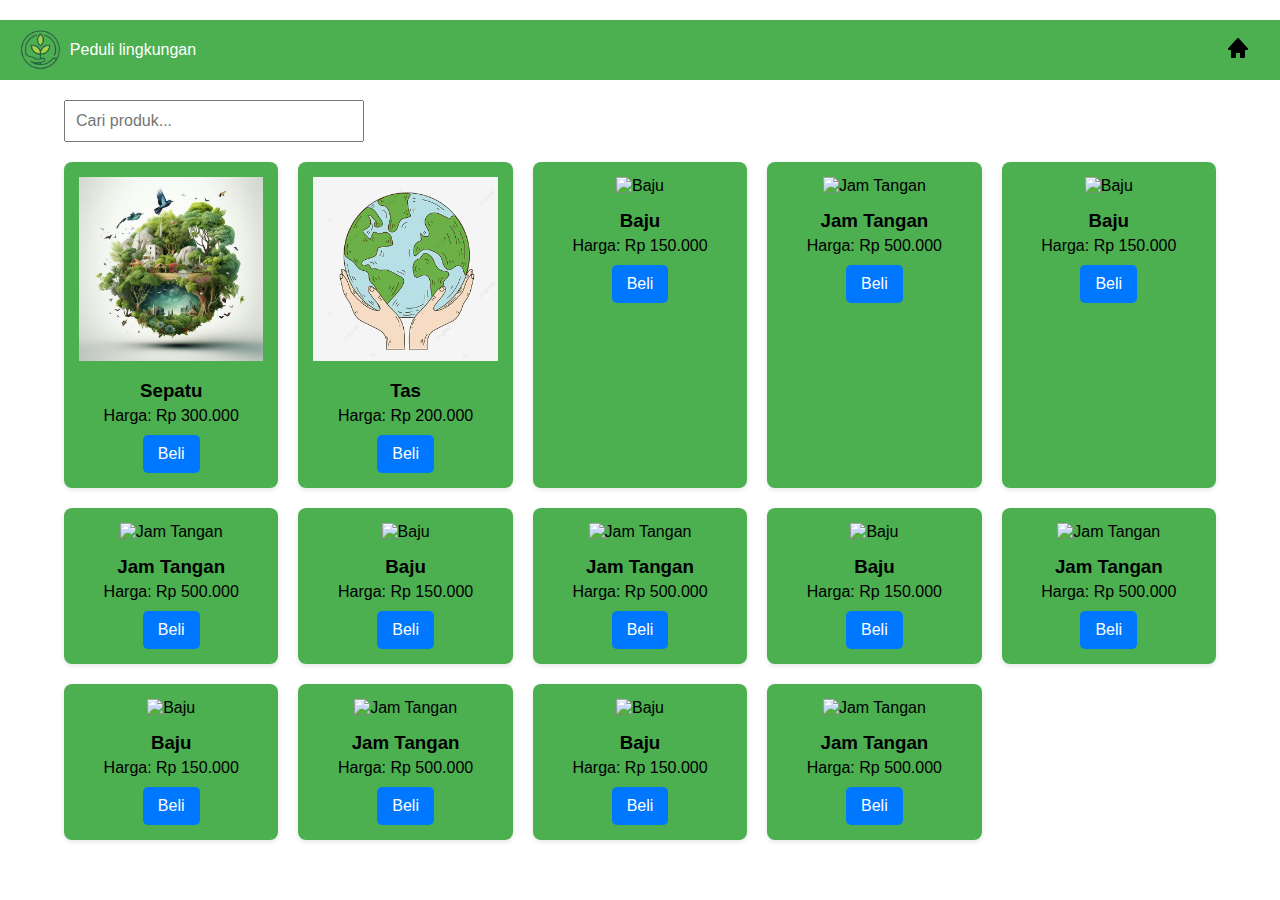
==== belanja.html @ 1ff390d4 "Add files via upload" ====
<!DOCTYPE html>
<html lang="en">
<head>
    <meta charset="UTF-8">
    <meta name="viewport" content="width=device-width, initial-scale=1.0">
    <title>Sticky Navbar</title>
    <style>
        /* Reset default margin and padding */
        * {
            margin: 0;
            padding: 0;
            box-sizing: border-box;
        }

        body {
            font-family: Arial, sans-serif;
        }

        .navbar {
            display: flex;
            align-items: center;
            justify-content: space-between;
            background-color: #4CAF50;
            color: #fff;
            padding: 10px 20px;
            position: sticky;
            top: 0;
            z-index: 1000;
        }

        .navbar .logo {
            display: flex;
            align-items: center;
        }

        .navbar .logo img {
            height: 40px;
            margin-right: 10px;
        }

        .navbar .menu {
            display: flex;
            list-style-type: none;
        }

        .navbar .menu li {
            margin: 0 10px;
        }

        .navbar .menu a {
            text-decoration: none;
            color: #fff;
            font-size: 16px;
            transition: color 0.3s ease;
        }

        .navbar .menu a:hover {
            color: #00bcd4;
        }

        .content {
            padding: 20px;
            height: 2000px; /* Simulate a long page */
        }
        .container {
      width: 90%;
      max-width: 1200px;
      margin: 0 auto;
    }

    header {
      display: flex;
      justify-content: space-between;
      align-items: center;
      margin: 20px 0;
    }

    header h1 {
      margin: 0;
    }

    header input {
      padding: 10px;
      font-size: 16px;
      width: 300px;
    }

    .card-container {
      display: grid;
      grid-template-columns: repeat(auto-fill, minmax(200px, 1fr));
      gap: 20px;
    }

    .card {
      background: #4CAF50;
      border-radius: 8px;
      box-shadow: 0 2px 5px rgba(0, 0, 0, 0.1);
      overflow: hidden;
      text-align: center;
      padding: 15px;
      transition: transform 0.3s;
    }

    .card:hover {
      transform: translateY(-5px);
    }

    .card img {
      width: 100%;
      height: auto;
    }

    .card h3 {
      margin: 15px 0 5px;
    }

    .card p {
      margin: 0;
      color: #000000;
    }
    .card button {
      margin-top: 10px;
      padding: 10px 15px;
      background-color: #0077ff;
      color: #fff;
      border: none;
      border-radius: 5px;
      cursor: pointer;
      font-size: 16px;
    }

    .card button:hover {
      background-color: #00ddff;
    }
    </style>
</head>
<body>
    <header class="navbar">
        <div class="logo">
            <img src="L_E_Cologie-removebg-preview.png" alt="Logo">
            <span>Peduli lingkungan</span>
        </div>
        <ul class="menu">
            <li><a href="index.html"><svg xmlns="http://www.w3.org/2000/svg" width="24" height="24" viewBox="0 0 24 24" style="fill: rgba(0, 0, 0, 1);transform: msFilter"><path d="m21.743 12.331-9-10c-.379-.422-1.107-.422-1.486 0l-9 10a.998.998 0 0 0-.17 1.076c.16.361.518.593.913.593h2v7a1 1 0 0 0 1 1h3a1 1 0 0 0 1-1v-4h4v4a1 1 0 0 0 1 1h3a1 1 0 0 0 1-1v-7h2a.998.998 0 0 0 .743-1.669z"></path></svg></a></li>
        </ul>
    </header>
    
    <div class="container">
        <header>
          <input type="text" id="search" placeholder="Cari produk..." oninput="filterCards()">
        </header>
        <div class="card-container" id="card-container">
          <div class="card" data-name="Sepatu">
            <img src="Gambar Peduli Terhadap Alam Dan Lingkungan _ Elemen Grafis PSD Unduhan Gratis - Pikbest.jpg" alt="Sepatu">
            <h3>Sepatu</h3>
            <p>Harga: Rp 300.000</p>
            <button onclick="buyProduct('Jam Tangan')">Beli</button>
          </div>
          <div class="card" data-name="Tas">
            <img src="Ilustrasi Bumi Hijau Yang Sehat Di Tangan Vektor, Di Telapak Tangan Anda, Bumi, Hijau PNG dan Vektor dengan Background Transparan untuk Unduh Gratis.jpg" alt="Tas">
            <h3>Tas</h3>
            <p>Harga: Rp 200.000</p>
            <button onclick="buyProduct('Jam Tangan')">Beli</button>
          </div>
          <div class="card" data-name="Baju">
            <img src="https://via.placeholder.com/150" alt="Baju">
            <h3>Baju</h3>
            <p>Harga: Rp 150.000</p>
            <button onclick="buyProduct('Jam Tangan')">Beli</button>
          </div>
          <div class="card" data-name="Jam Tangan">
            <img src="https://via.placeholder.com/150" alt="Jam Tangan">
            <h3>Jam Tangan</h3>
            <p>Harga: Rp 500.000</p>
            <button onclick="buyProduct('Jam Tangan')">Beli</button>
          </div>
          <div class="card" data-name="Baju">
            <img src="https://via.placeholder.com/150" alt="Baju">
            <h3>Baju</h3>
            <p>Harga: Rp 150.000</p>
            <button onclick="buyProduct('Jam Tangan')">Beli</button>
          </div>
          <div class="card" data-name="Jam Tangan">
            <img src="https://via.placeholder.com/150" alt="Jam Tangan">
            <h3>Jam Tangan</h3>
            <p>Harga: Rp 500.000</p>
            <button onclick="buyProduct('Jam Tangan')">Beli</button>
          </div>
          <div class="card" data-name="Baju">
            <img src="https://via.placeholder.com/150" alt="Baju">
            <h3>Baju</h3>
            <p>Harga: Rp 150.000</p>
            <button onclick="buyProduct('Jam Tangan')">Beli</button>
          </div>
          <div class="card" data-name="Jam Tangan">
            <img src="https://via.placeholder.com/150" alt="Jam Tangan">
            <h3>Jam Tangan</h3>
            <p>Harga: Rp 500.000</p>
            <button onclick="buyProduct('Jam Tangan')">Beli</button>
          </div>
          <div class="card" data-name="Baju">
            <img src="https://via.placeholder.com/150" alt="Baju">
            <h3>Baju</h3>
            <p>Harga: Rp 150.000</p>
            <button onclick="buyProduct('Jam Tangan')">Beli</button>
          </div>
          <div class="card" data-name="Jam Tangan">
            <img src="https://via.placeholder.com/150" alt="Jam Tangan">
            <h3>Jam Tangan</h3>
            <p>Harga: Rp 500.000</p>
            <button onclick="buyProduct('Jam Tangan')">Beli</button>
          </div>
          <div class="card" data-name="Baju">
            <img src="https://via.placeholder.com/150" alt="Baju">
            <h3>Baju</h3>
            <p>Harga: Rp 150.000</p>
            <button onclick="buyProduct('Jam Tangan')">Beli</button>
          </div>
          <div class="card" data-name="Jam Tangan">
            <img src="https://via.placeholder.com/150" alt="Jam Tangan">
            <h3>Jam Tangan</h3>
            <p>Harga: Rp 500.000</p>
            <button onclick="buyProduct('Jam Tangan')">Beli</button>
          </div>
          <div class="card" data-name="Baju">
            <img src="https://via.placeholder.com/150" alt="Baju">
            <h3>Baju</h3>
            <p>Harga: Rp 150.000</p>
            <button onclick="buyProduct('Jam Tangan')">Beli</button>
          </div>
          <div class="card" data-name="Jam Tangan">
            <img src="https://via.placeholder.com/150" alt="Jam Tangan">
            <h3>Jam Tangan</h3>
            <p>Harga: Rp 500.000</p>
            <button onclick="buyProduct('Jam Tangan')">Beli</button>
          </div>
        </div>
      </div>
      <script>
        function filterCards() {
          const searchInput = document.getElementById('search').value.toLowerCase();
          const cards = document.querySelectorAll('.card');
    
          cards.forEach(card => {
            const name = card.getAttribute('data-name').toLowerCase();
            if (name.includes(searchInput)) {
              card.style.display = "block";
            } else {
              card.style.display = "none";
            }
          });
        }
    
        function buyProduct(productName) {
          alert(`Anda memilih untuk membeli: ${productName}`);
        }
      </script>
</body>
</html>
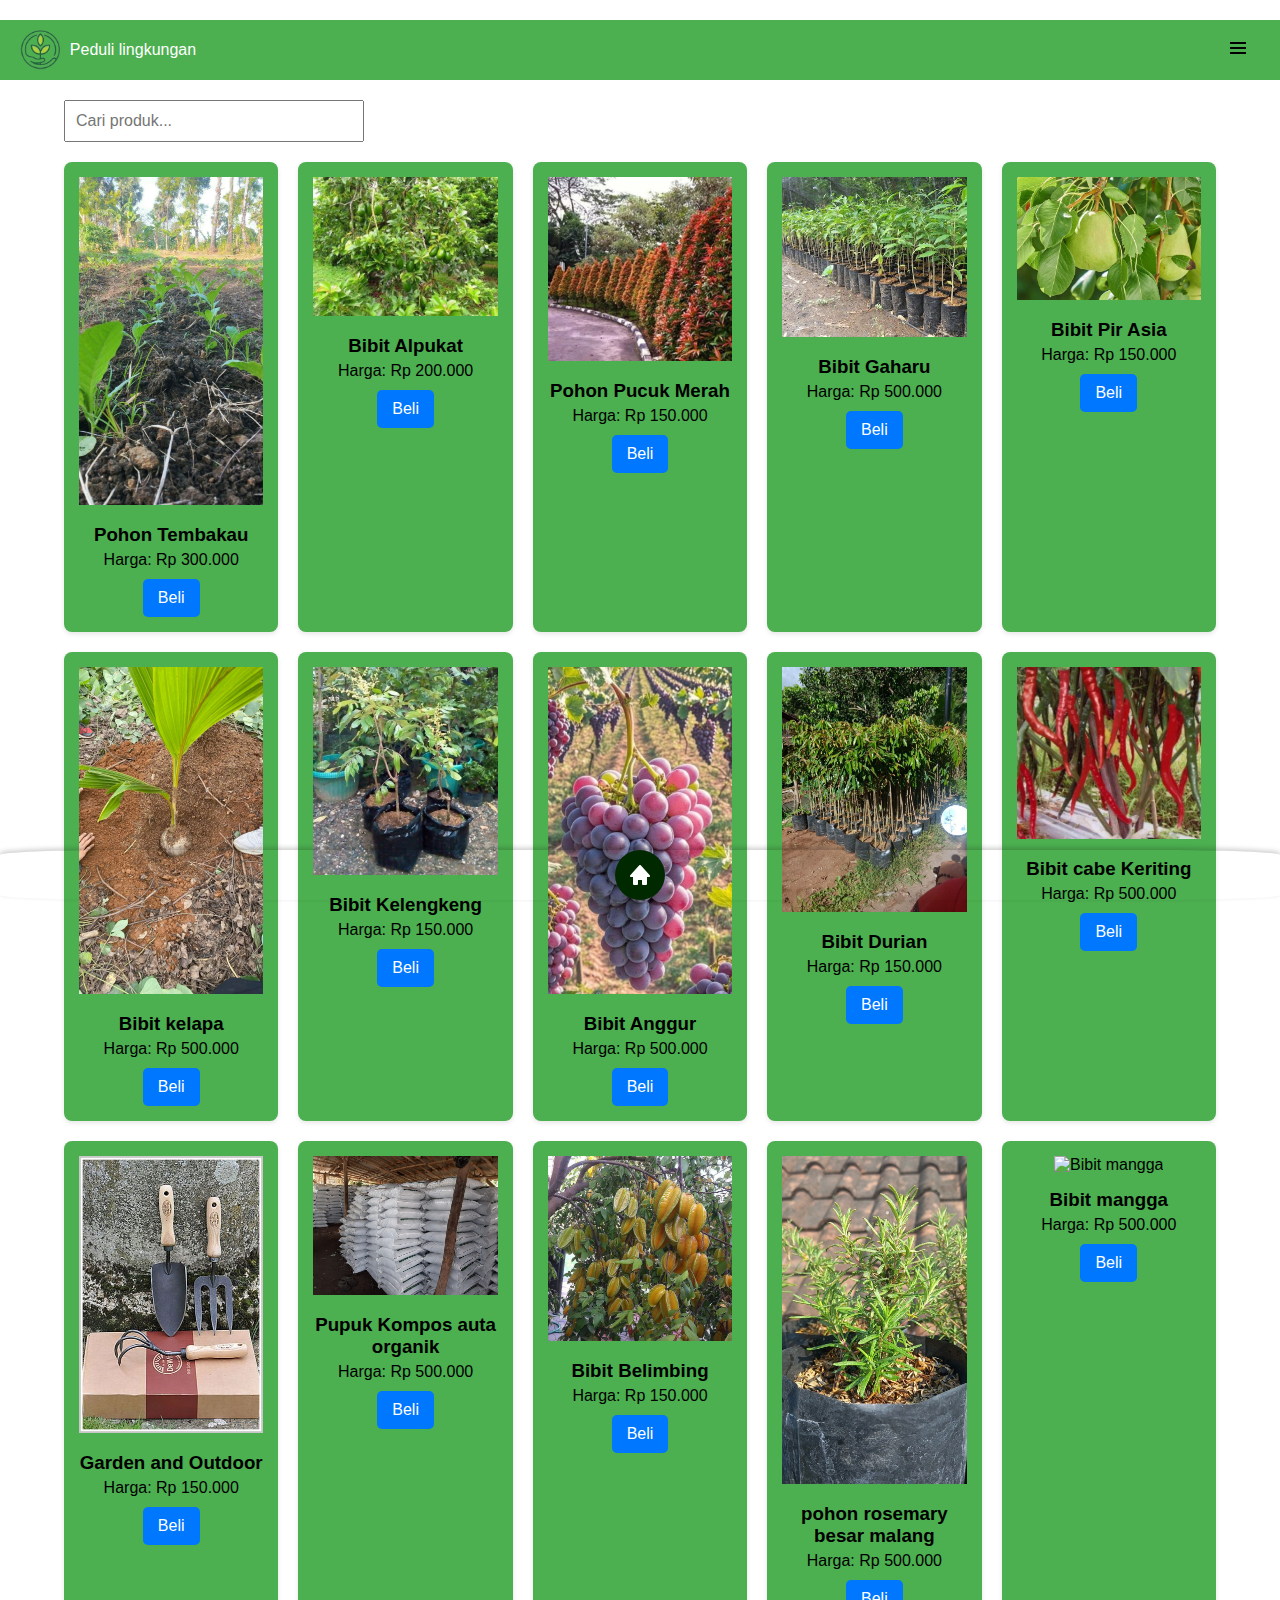
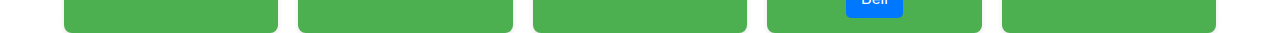
==== commit 03f16e81: "Add files via upload" ====
--- a/belanja.html
+++ b/belanja.html
@@ -132,6 +132,46 @@
     .card button:hover {
       background-color: #00ddff;
     }
+    .navbar1 {
+    position: fixed;
+    bottom: 0;
+    left: 0;
+    width: 100%;
+    background-color: #00340200;
+    color: #fff;
+    box-shadow: 0 -2px 5px rgba(0, 0, 0, 0.2);
+    z-index: 1000;
+    border-radius: 10%;
+}
+
+.navbar1 ul {
+    list-style: none;
+    display: flex;
+    justify-content: space-around;
+    align-items: center;
+    margin: 0;
+}
+
+.navbar1 ul li {
+    display: inline;
+}
+
+.navbar1 ul li a {
+  width: 50px; 
+  height: 50px; 
+  background-color: #002900; 
+  border-radius: 50%; 
+  display: flex; 
+  align-items: center; 
+  justify-content: center;
+  font-size: 16px; 
+  text-align: center; 
+}
+
+.navbar1 ul li a:hover {
+    background-color: #006f09;
+    transform: translateY(-5px);
+}
     </style>
 </head>
 <body>
@@ -141,7 +181,7 @@
             <span>Peduli lingkungan</span>
         </div>
         <ul class="menu">
-            <li><a href="index.html"><svg xmlns="http://www.w3.org/2000/svg" width="24" height="24" viewBox="0 0 24 24" style="fill: rgba(0, 0, 0, 1);transform: msFilter"><path d="m21.743 12.331-9-10c-.379-.422-1.107-.422-1.486 0l-9 10a.998.998 0 0 0-.17 1.076c.16.361.518.593.913.593h2v7a1 1 0 0 0 1 1h3a1 1 0 0 0 1-1v-4h4v4a1 1 0 0 0 1 1h3a1 1 0 0 0 1-1v-7h2a.998.998 0 0 0 .743-1.669z"></path></svg></a></li>
+          <li><a href="menu.html"><svg xmlns="http://www.w3.org/2000/svg" width="24" height="24" viewBox="0 0 24 24" style="fill: rgba(0, 0, 0, 1);transform: msFilter"><path d="M4 6h16v2H4zm0 5h16v2H4zm0 5h16v2H4z"></path></svg></svg></a></li>
         </ul>
     </header>
     
@@ -150,92 +190,104 @@
           <input type="text" id="search" placeholder="Cari produk..." oninput="filterCards()">
         </header>
         <div class="card-container" id="card-container">
-          <div class="card" data-name="Sepatu">
-            <img src="Gambar Peduli Terhadap Alam Dan Lingkungan _ Elemen Grafis PSD Unduhan Gratis - Pikbest.jpg" alt="Sepatu">
-            <h3>Sepatu</h3>
+          <div class="card" data-name="Pohon Tembakau">
+            <img src="/be/Pohon Tembakau.jpg" alt="Pohon Tembakau">
+            <h3>Pohon Tembakau</h3>
             <p>Harga: Rp 300.000</p>
+            <button onclick="buyProduct('Pohon Tembakau')">Beli</button>
+          </div>
+          <div class="card" data-name="Bibit Alpukat">
+            <img src="/be/Bibit Alpukat Mentega Di Malang, Bibit Alpukat Mentega, Jual Bibit Alpukat Mentega, Jual Bibit Alpukat Mentega Miki Depok, Bibit Buah Alpukat Mentega, Jual Bibit Alpukat Mentega Depok, Bibit Pohon Alpukat Mentega, Jua.jpg" alt="Bibit Alpukat">
+            <h3>Bibit Alpukat</h3>
+            <p>Harga: Rp 200.000</p>
+            <button onclick="buyProduct('Bibit Alpukat')">Beli</button>
+          </div>
+          <div class="card" data-name="Pohon Pucuk Merah">
+            <img src="/be/( BISA BAYAR DI TEMPAT ) pohon pucuk merah.jpg" alt="Pohon Pucuk Merah">
+            <h3>Pohon Pucuk Merah</h3>
+            <p>Harga: Rp 150.000</p>
+            <button onclick="buyProduct('Pohon Pucuk Merah')">Beli</button>
+          </div>
+          <div class="card" data-name="Bibit Gaharu">
+            <img src="/be/jual bibit gaharu.jpg" alt="Bibit Gaharu">
+            <h3>Bibit Gaharu</h3>
+            <p>Harga: Rp 500.000</p>
+            <button onclick="buyProduct('Bibit Gaharu')">Beli</button>
+          </div>
+          <div class="card" data-name="Bibit Pir Asia">
+            <img src="/be/Jual Bibit Pir Asia – Jenis Pir Dataran Rendah Dengan Rasa Manis.jpg" alt="Bibit Pir Asia">
+            <h3>Bibit Pir Asia</h3>
+            <p>Harga: Rp 150.000</p>
+            <button onclick="buyProduct('Bibit Pir Asia')">Beli</button>
+          </div>
+          <div class="card" data-name="Bibit kelapa">
+            <img src="/be/ini adalah bibit kelapa.jpg" alt="Bibit kelapa">
+            <h3>Bibit kelapa</h3>
+            <p>Harga: Rp 500.000</p>
+            <button onclick="buyProduct('Bibit kelapa')">Beli</button>
+          </div>
+          <div class="card" data-name="Bibit Kelengkeng">
+            <img src="/be/ONGKIR MURAH! WA _ 0823-2711-3939 Bibit Kelengkeng Itoh Prambanan.jpg" alt="Bibit Kelengkeng">
+            <h3>Bibit Kelengkeng</h3>
+            <p>Harga: Rp 150.000</p>
+            <button onclick="buyProduct('Bibit Kelengkeng')">Beli</button>
+          </div>
+          <!--  -->
+          <div class="card" data-name="Bibit Anggur">
+            <img src="/be/download (1).jpg" alt="Bibit Anggur">
+            <h3>Bibit Anggur</h3>
+            <p>Harga: Rp 500.000</p>
+            <button onclick="buyProduct('Bibit Anggur')">Beli</button>
+          </div>
+          <div class="card" data-name="Bibit Durian">
+            <img src="/be/Bibit Durian kaki 3 wa 085877189866.jpg" alt="Bibit Durian">
+            <h3>Bibit Durian</h3>
+            <p>Harga: Rp 150.000</p>
+            <button onclick="buyProduct('Bibit Durian')">Beli</button>
+          </div>
+          <div class="card" data-name="Bibit cabe Keriting">
+            <img src="be/Jual Bibit Cabe Keriting _ Benih Cabai Keriting - BibitBunga.jpg" alt="Bibit cabe Keriting">
+            <h3>Bibit cabe Keriting</h3>
+            <p>Harga: Rp 500.000</p>
+            <button onclick="buyProduct('Bibit cabe Keriting')">Beli</button>
+          </div>
+          <div class="card" data-name="Garden and Outdoor">
+            <img src="be/Amazon_com_ Garden and Outdoor _ Garden Tools.jpg" alt="Garden and Outdoor">
+            <h3>Garden and Outdoor</h3>
+            <p>Harga: Rp 150.000</p>
+            <button onclick="buyProduct('Garden and Outdoor')">Beli</button>
+          </div>
+          <div class="card" data-name="Pupuk Kompos auta organik">
+            <img src="be/Menjual Pupuk Kompos atau Pupuk Organik.jpg" alt="Pupuk Kompos auta organik">
+            <h3>Pupuk Kompos auta organik</h3>
+            <p>Harga: Rp 500.000</p>
+            <button onclick="buyProduct('Pupuk Kompos auta organik')">Beli</button>
+          </div>
+          <div class="card" data-name="Bibit Belimbing">
+            <img src="be/Spesialist Tanaman Buah on Instagram_ “Selamat….jpg" alt="Bibit Belimbing">
+            <h3>Bibit Belimbing</h3>
+            <p>Harga: Rp 150.000</p>
             <button onclick="buyProduct('Jam Tangan')">Beli</button>
           </div>
-          <div class="card" data-name="Tas">
-            <img src="Ilustrasi Bumi Hijau Yang Sehat Di Tangan Vektor, Di Telapak Tangan Anda, Bumi, Hijau PNG dan Vektor dengan Background Transparan untuk Unduh Gratis.jpg" alt="Tas">
-            <h3>Tas</h3>
-            <p>Harga: Rp 200.000</p>
-            <button onclick="buyProduct('Jam Tangan')">Beli</button>
-          </div>
-          <div class="card" data-name="Baju">
-            <img src="https://via.placeholder.com/150" alt="Baju">
-            <h3>Baju</h3>
-            <p>Harga: Rp 150.000</p>
-            <button onclick="buyProduct('Jam Tangan')">Beli</button>
-          </div>
-          <div class="card" data-name="Jam Tangan">
-            <img src="https://via.placeholder.com/150" alt="Jam Tangan">
-            <h3>Jam Tangan</h3>
-            <p>Harga: Rp 500.000</p>
-            <button onclick="buyProduct('Jam Tangan')">Beli</button>
-          </div>
-          <div class="card" data-name="Baju">
-            <img src="https://via.placeholder.com/150" alt="Baju">
-            <h3>Baju</h3>
-            <p>Harga: Rp 150.000</p>
-            <button onclick="buyProduct('Jam Tangan')">Beli</button>
-          </div>
-          <div class="card" data-name="Jam Tangan">
-            <img src="https://via.placeholder.com/150" alt="Jam Tangan">
-            <h3>Jam Tangan</h3>
-            <p>Harga: Rp 500.000</p>
-            <button onclick="buyProduct('Jam Tangan')">Beli</button>
-          </div>
-          <div class="card" data-name="Baju">
-            <img src="https://via.placeholder.com/150" alt="Baju">
-            <h3>Baju</h3>
-            <p>Harga: Rp 150.000</p>
-            <button onclick="buyProduct('Jam Tangan')">Beli</button>
-          </div>
-          <div class="card" data-name="Jam Tangan">
-            <img src="https://via.placeholder.com/150" alt="Jam Tangan">
-            <h3>Jam Tangan</h3>
-            <p>Harga: Rp 500.000</p>
-            <button onclick="buyProduct('Jam Tangan')">Beli</button>
-          </div>
-          <div class="card" data-name="Baju">
-            <img src="https://via.placeholder.com/150" alt="Baju">
-            <h3>Baju</h3>
-            <p>Harga: Rp 150.000</p>
-            <button onclick="buyProduct('Jam Tangan')">Beli</button>
-          </div>
-          <div class="card" data-name="Jam Tangan">
-            <img src="https://via.placeholder.com/150" alt="Jam Tangan">
-            <h3>Jam Tangan</h3>
-            <p>Harga: Rp 500.000</p>
-            <button onclick="buyProduct('Jam Tangan')">Beli</button>
-          </div>
-          <div class="card" data-name="Baju">
-            <img src="https://via.placeholder.com/150" alt="Baju">
-            <h3>Baju</h3>
-            <p>Harga: Rp 150.000</p>
-            <button onclick="buyProduct('Jam Tangan')">Beli</button>
-          </div>
-          <div class="card" data-name="Jam Tangan">
-            <img src="https://via.placeholder.com/150" alt="Jam Tangan">
-            <h3>Jam Tangan</h3>
-            <p>Harga: Rp 500.000</p>
-            <button onclick="buyProduct('Jam Tangan')">Beli</button>
-          </div>
-          <div class="card" data-name="Baju">
-            <img src="https://via.placeholder.com/150" alt="Baju">
-            <h3>Baju</h3>
-            <p>Harga: Rp 150.000</p>
-            <button onclick="buyProduct('Jam Tangan')">Beli</button>
-          </div>
-          <div class="card" data-name="Jam Tangan">
-            <img src="https://via.placeholder.com/150" alt="Jam Tangan">
-            <h3>Jam Tangan</h3>
-            <p>Harga: Rp 500.000</p>
-            <button onclick="buyProduct('Jam Tangan')">Beli</button>
+          <div class="card" data-name="pohon rosemary besar malang">
+            <img src="be/SPECIAL!!, 081358123335, Jual pohon rosemary besar malang.jpg" alt="pohon rosemary besar malang">
+            <h3>pohon rosemary besar malang</h3>
+            <p>Harga: Rp 500.000</p>
+            <button onclick="buyProduct('pohon rosemary besar malang')">Beli</button>
+          </div>
+          <div class="card" data-name="Bibit mangga">
+            <img src="be/mangga #mango.jpg" alt="Bibit mangga">
+            <h3>Bibit mangga</h3>
+            <p>Harga: Rp 500.000</p>
+            <button onclick="buyProduct('Bibit mangga')">Beli</button>
           </div>
         </div>
       </div>
+      <nav class="navbar1">
+      <ul>
+        <li><a href="index.html"><svg xmlns="http://www.w3.org/2000/svg" width="24" height="24" viewBox="0 0 24 24" style="fill: rgb(255, 255, 255);transform: msFilter"><path d="m21.743 12.331-9-10c-.379-.422-1.107-.422-1.486 0l-9 10a.998.998 0 0 0-.17 1.076c.16.361.518.593.913.593h2v7a1 1 0 0 0 1 1h3a1 1 0 0 0 1-1v-4h4v4a1 1 0 0 0 1 1h3a1 1 0 0 0 1-1v-7h2a.998.998 0 0 0 .743-1.669z"></path></svg></a></li>
+      </ul>
+    </nav>
       <script>
         function filterCards() {
           const searchInput = document.getElementById('search').value.toLowerCase();
